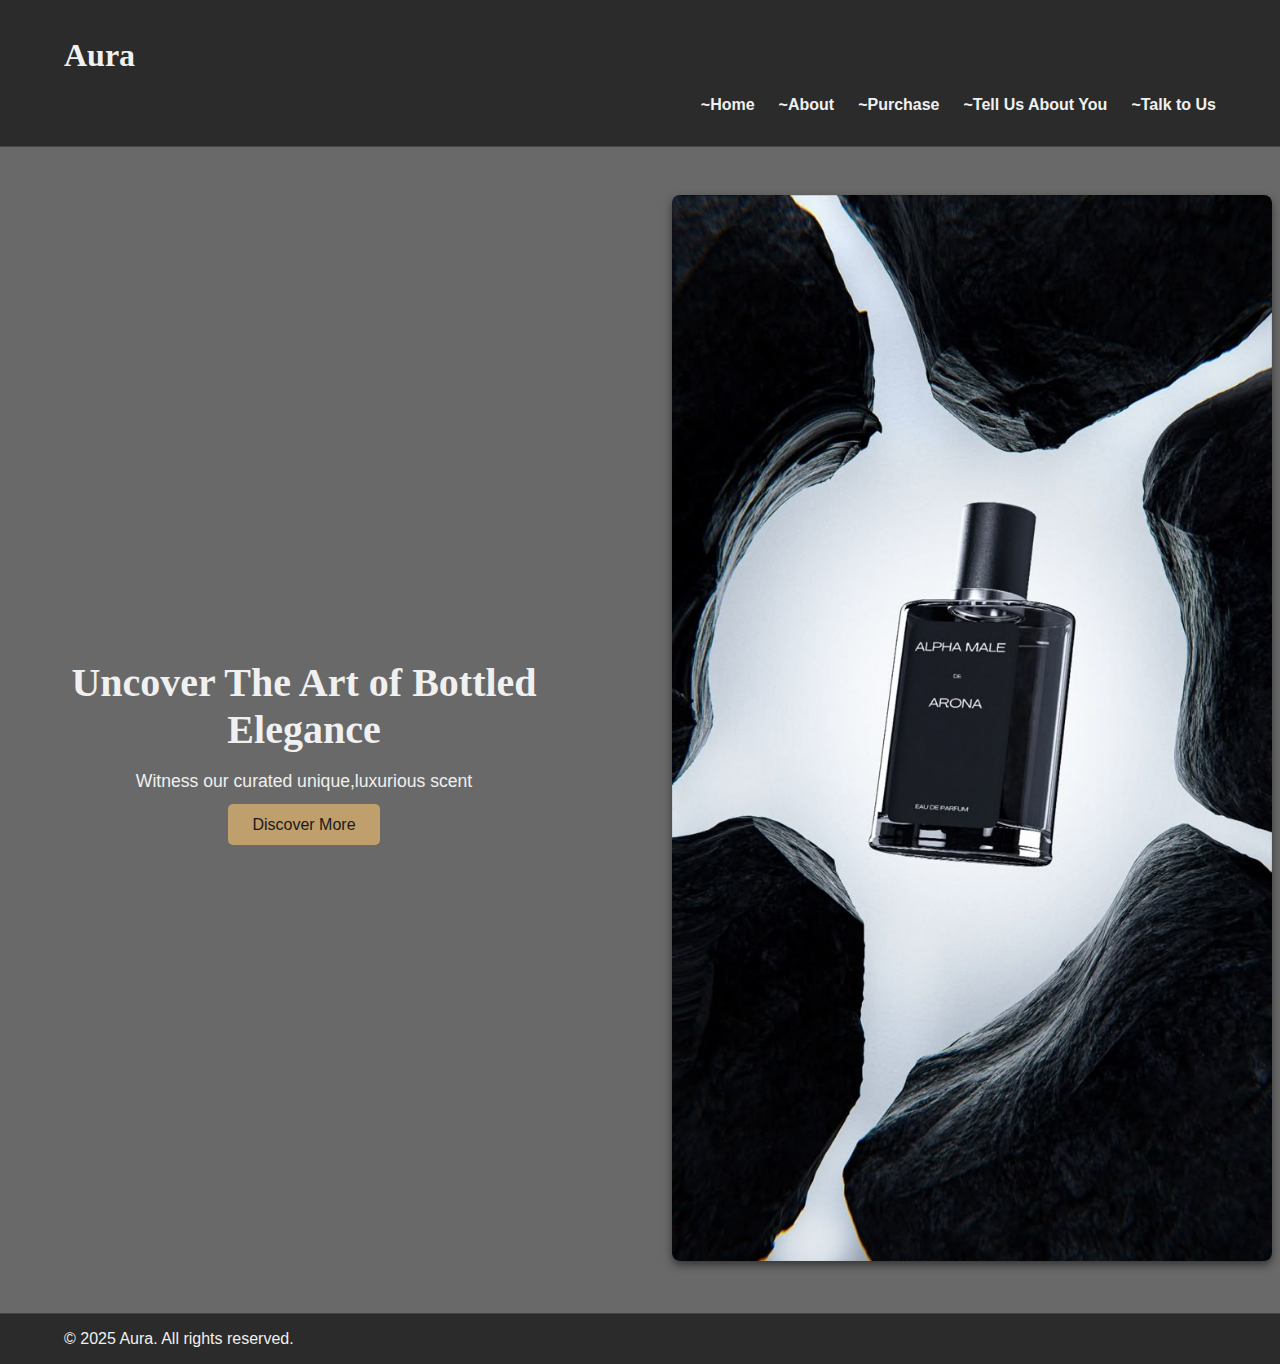
==== index.html @ b1875771 "added style to my index.html" ====
<!DOCTYPE html>
<html lang="en">
<head>
    <meta charset="UTF-8">
    <meta name="viewport" content="width=device-width, initial-scale=1.0">
    <title>Aura - Home</title>
    <link rel="stylesheet" href="./css/index.css">
</head>
<body>
   <header class="site-header">
        <div class="container">
            <h1 class="logo">Aura</h1>
            <nav class="site-nav">
                <ul>
                    <li><a href="index.html">~Home</a></li>
                    <li><a href="about.html">~About</a></li>
                    <li><a href="product.html">~Purchase</a></li>
                    <li><a href="addinfo.html">~Tell Us About You</a></li>
                    <li><a href="contact.html">~Talk to Us</a></li>
                </ul>
            </nav>
        </div>
   </header>
   </header> 

   <main>
    <section class="hero">
        <div class="hero-content">
            <h2>Uncover The Art of Bottled Elegance</h2>
            <p>Witness our curated unique,luxurious scent</p>
            <a href="about.html" class="btn">Discover More</a>
        </div>
        <div class="hero-image">
            <img src="./images/p2.jpeg" alt="Aura's Signature Note">
        </div>
    </section>
   </main>
   <footer class="site-footer">
    <div class="container">
        <p>&copy; 2025 Aura. All rights reserved.</p>
    </div>
   </footer>
   <script src="./js/index.js"></script>
</body>
</html>
---- css/index.css ----
body {
  background-color: #696969;
  color: #f0f0f0;
  font-family: "Lato", sans-serif;
  margin: 0;
  padding: 0;
}

.container {
  width: 90%;
  max-width: 1200px;
  margin: 0 auto;
}

.site-header {
  background-color: #2b2b2b;
  padding: 1rem 0;
  border-bottom: 1px solid #444;
}

.logo {
  font-family: "Playfair Display", serif;
  font-size: 2rem;
  color: #f0f0f0;
}

.site-nav ul {
  list-style: none;
  display: flex;
  justify-content: flex-end;
  gap: 1.5rem;
}

.site-nav a {
  text-decoration: none;
  color: #f0f0f0;
  font-weight: bold;
  transition: color 0.3s ease;
}

.site-nav a:hover {
  color: #bfa06c;
}

.hero {
  display: flex;
  flex-direction: column;
  align-items: center;
  gap: 2rem;
  padding: 3rem 0;
}

.hero-content {
  text-align: center;
}

.hero-content h2 {
  font-family: "Playfair Display", serif;
  font-size: 2.5rem;
  margin-bottom: 1rem;
}

.hero-content p {
  font-size: 1.1rem;
  margin-bottom: 1.5rem;
}

.btn {
  background-color: #bfa06c;
  color: #1a1a1a;
  padding: 0.75rem 1.5rem;
  text-decoration: none;
  border-radius: 5px;
  transition: background-color 0.3s ease;
}

.btn:hover {
  background-color: #d4af7f;
}

.hero-image img {
  width: 100%;
  max-width: 600px;
  border-radius: 8px;
  box-shadow: 0 4px 8px rgba(0, 0, 0, 0.5);
}

.site-footer {
  background-color: #2b2b2b;
  text-align: center;
  padding: 1rem 0;
  border-top: 1px solid #444;
}

@media (min-width: 768px) {
  .hero {
    flex-direction: row;
    text-align: left;
  }

  .hero-content,
  .hero-image {
    flex: 1;
  }

  .hero-content {
    order: 1;
    padding-right: 1rem;
  }

  .hero-image {
    order: 2;
    padding-left: 1rem;
  }
}

.site-footer .btn {
  display: inline-block;
  margin-right: 20px;
  margin-bottom: 10px;
}

.site-footer p {
  display: inline-block;
  vertical-align: middle;
  margin: 0;
}

.site-footer .container {
  display: flex;
  align-items: center;
}
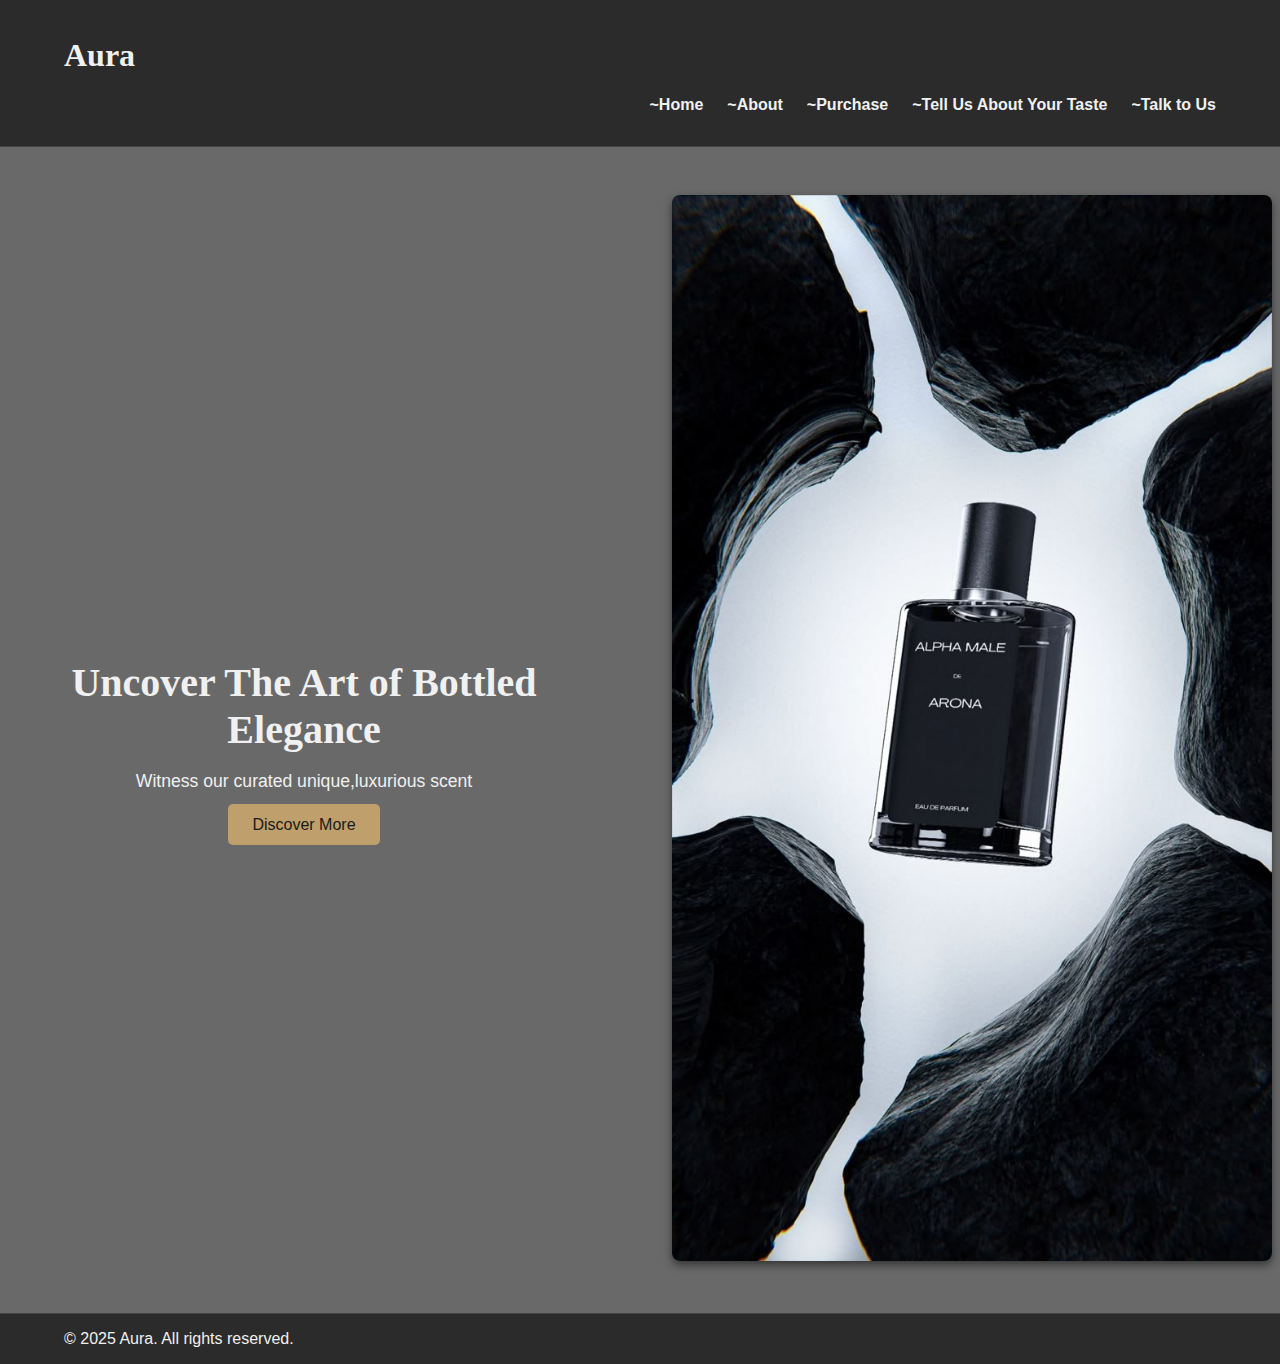
==== commit 79476f4d: "added contact.html,.css & .js" ====
--- a/index.html
+++ b/index.html
@@ -15,7 +15,7 @@
                     <li><a href="index.html">~Home</a></li>
                     <li><a href="about.html">~About</a></li>
                     <li><a href="product.html">~Purchase</a></li>
-                    <li><a href="addinfo.html">~Tell Us About You</a></li>
+                    <li><a href="addinfo.html">~Tell Us About Your Taste</a></li>
                     <li><a href="contact.html">~Talk to Us</a></li>
                 </ul>
             </nav>
